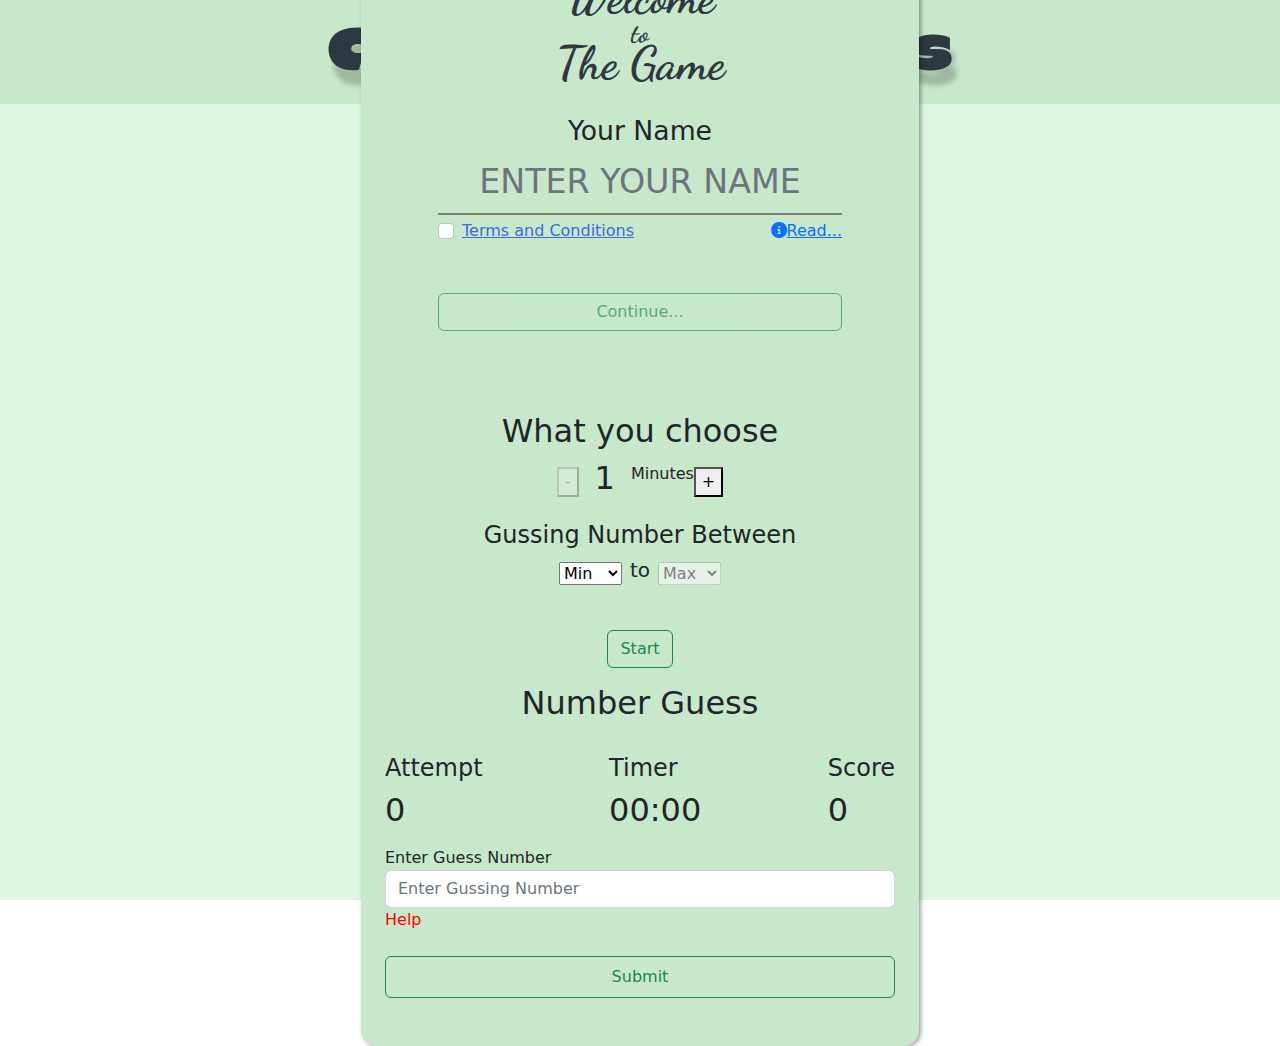
==== index.html @ 215f52d1 "Add files via upload" ====
<!DOCTYPE html>
<html lang="en">
<head>
    <meta charset="UTF-8">
    <meta http-equiv="X-UA-Compatible" content="IE=edge">
    <meta name="viewport" content="width=device-width, initial-scale=1.0">
    <title>Guessing Game</title>
    <link href="https://fonts.googleapis.com/css2?family=Climate+Crisis&family=Dancing+Script&display=swap" rel="stylesheet">
    <link rel="stylesheet" href="css/all.css">
    <link rel="stylesheet" href="css/bootstrap.css">
    <link rel="stylesheet" href="css/style.css">
    <style>
        
    </style>
</head>
<body>
    <header>
        <div class="container">
            <div class="row">
                <div class="col-md-12 text-center">
                    <h1 class="py-3">Guessing Games</h1>
                </div>
            </div>
        </div>
    </header>
    <section>
        <div class="container">
            <div class="row">
                <div class="col-md-12 d-flex align-items-center justify-content-center" id="sect">
                    <div id="content-box" class="">
                        <div class="container">
                            <div class="row">
                                <!-- Welcome Page -->
                                <div class="welcome-page">
                                    <div class="col-lg-12 text-center pt-4">
                                        <h2>Welcome <br><span>to</span><br> The Game</h2>
                                    </div>
                                    <div class="col-lg-12 mt-2" id="section2">
                                        <form action="#">
                                            <div class="user-input">
                                                <label for="user_name">Your Name</label>
                                                <input type="text" class="form-control" placeholder="" id="user-name-inp" required>
                                            </div>
    
                                            <div class="mt-1 form-check">
                                                <input type="checkbox" id="term_cond_chk" class="form-check-input">
                                                <label for="term_cond_chk">Terms and Conditions</label>
                                                <a href="#" class="float-end" id="read"><i class="fa-solid fa-circle-info"></i>Read...</a>
                                            </div>
                                            <p id="erro"></p>
                                            <div class="d-grid gap-2">
                                                <button class="btn btn-outline-success" id="conti-btn" disabled>Continue...</button>
                                            </div>
                                        </form>
                                    </div>
                                </div>

                                <!-- Terms and Conditions -->
                                <div class="terms-condi">
                                    <div class="container">
                                        <div class="row">
                                            <button class="term-btn"><i class="fa-solid fa-arrow-left"></i></button>
                                            <div class="col-lg-12 text-center pt-4">
                                                <h2>Terms and Conditions</h2>
                                            </div>
                                            <div class="col-lg-12">
                                                <h4>Condition 1</h4>
                                                <ul>
                                                    <li>Lorem ipsum dolor sit amet consectetur adipisicing elit. Facere, inventore.</li>
                                                    <li>Lorem ipsum dolor sit amet consectetur adipisicing elit. Facere, inventore.</li>
                                                    <li>Lorem ipsum dolor sit amet consectetur adipisicing elit. Facere, inventore.</li>
                                                </ul>

                                                <h4>Condition 1</h4>
                                                <ul>
                                                    <li>Lorem ipsum dolor sit amet consectetur adipisicing elit. Facere, inventore.</li>
                                                    <li>Lorem ipsum dolor sit amet consectetur adipisicing elit. Facere, inventore.</li>
                                                    <li>Lorem ipsum dolor sit amet consectetur adipisicing elit. Facere, inventore.</li>
                                                </ul>
                                            </div>
                                        </div>
                                    </div>
                                </div>

                                <!-- Option Container -->
                                <div class="opt-cont">
                                    <div class="container">
                                        <div class="row">
                                            <div class="col-md-12 text-center mt-3">
                                                <h2 id="all-name-dis">Hello <span id="name-dis"></span></h2>
                                                <h2>What you Choose</h2>
                                            </div>
                                            <div class="col-md-12" >
                                                <div class="card d-flex flex-row justify-content-center align-items-center">
                                                    <button id="number">Number</button>
                                                    <button id="word">Word</button>
                                                </div>
                                            </div>
                                        </div>
                                    </div>
                                </div>

                                <!-- Counting Container -->
                                <div class="count-cont">
                                    <div class="container">
                                        <div class="row">
                                            <div class="col-md-12 d-flex align-items-center justify-content-center">
                                                <h1 id="count"></h1>
                                            </div>
                                        </div>
                                    </div>
                                </div>

                                <!-- Starting Container -->
                                <div class="div-start-cont">
                                    <div class="container">
                                        <div class="row">
                                            <div class="col">
                                                <header>
                                                    <h2 class="text-center pt-sm-5 pt-3">What you choose</h2>
                                                </header>
                                                <div class="incdec d-flex align-items-center justify-content-center">
                                                    <button id="dec" disabled>-</button>
                                                    <h2 id="root" class="px-3">1</h2>
                                                    <p>Minutes</p>
                                                    <button id="inc">+</button>
                                                </div>
                                                <div class="gnb-cont text-center py-3 ">
                                                    <h4>Gussing Number Between</h4>
                                                    <div class="box1 d-flex align-items-center justify-content-center">
                                                        <!-- <input type="number" placeholder="Min" id="min"> -->
                                                        <select name="minimum" id="min">
                                                            <option value="">Min</option>
                                                            <option value="1">1</option>
                                                            <option value="10">10</option>
                                                            <option value="100">100</option>
                                                            <option value="1000">1000</option>
                                                        </select>
                                                        <h5 class="mx-2">to</h5>
                                                        <select name="Maximum" id="max" title="Please Select Minumum Value." disabled>
                                                            <option value="">Max</option>
                                                            <option value="10">10</option>
                                                            <option value="50">50</option>
                                                            <option value="500">100</option>
                                                            <option value="500">500</option>
                                                            <option value="1000">1000</option>
                                                            <option value="5000">5000</option>
                                                        </select>
                                                        <!-- <input type="number" placeholder="Max" id="max"> -->
                                                    </div>
                                                    <p class="m-0" id="gnb-error"><!--This Combination is not Valid. --></p>
                                                </div>
                                                <div class="start-cont-btn d-flex justify-content-center mt-5 mt-sm-4">
                                                    <button class="btn btn-outline-success" id="start-btn">Start</button>
                                                </div>
                                                
                                            </div>
                                        </div>
                                    </div>
                                </div>

                                <!-- Number Container -->
                                <div class="num-cont">
                                    <div class="container">
                                        <div class="row">
                                            <div class="col-md-12 text-center py-3">
                                                <header>
                                                    <h2>Number Guess</h2>
                                                </header>
                                            </div>
                                            <div class="col-md-12 d-flex justify-content-between my-2">
                                                <div class="attempt">
                                                    <h4>Attempt</h4>
                                                    <h2>0</h2>
                                                </div>
                                                <div class="timer">
                                                    <h4>Timer</h4>
                                                    <h2>00:00</h2>
                                                </div>
                                                <div class="score">
                                                    <h4>Score</h4>
                                                    <h2>0</h2>
                                                </div>
                                            </div>
                                            <div class="col-md-12">
                                                <form action="#">
                                                    <div class="ent-gus-num">
                                                        <label for="num-inp">Enter Guess Number</label>
                                                        <input type="number" class="form-control" placeholder="Enter Gussing Number" id="num-inp">
                                                    </div>
            
                                                    <p id="num-err">Help</p>
                                                    <div class="d-grid gap-2 py-5">
                                                        <button class="btn btn-outline-success py-2" id="num-sub">Submit</button>
                                                    </div>
                                                </form>
                                            </div>
                                        </div>
                                    </div>
                                </div>
                            </div>
                        </div>
                        
                        
                    </div>
                </div>
            </div>
        </div>
    </section>

    <script src="js_file/script.js"></script>
</body>
</html>
---- css/style.css ----
header{
    background-color:#C7E8CA;
}
header h1{
    color: #2E3840;
    text-shadow: 5px 15px 5px rgba(0, 0, 0, 20%);
    font-family: 'Climate Crisis', cursive;
    font-size: 40pt;
}

section{
    background-color: #DDF7E3;
}
section #sect{
    height: calc(100vh - 104px);
}
#content-box{
    width: 50%;
    /* height: 450px; */
    min-height: 450px;
    background-color: #C7E8CA;
    border-radius: 15px;
    box-shadow: 2px 1px 5px -1px rgba(0, 0, 0, 50%);
    position: relative;
    overflow-x: hidden;

}
#content-box::-webkit-scrollbar{
    display: none;
}
.welcome-page{
    transition: all 0.3s ease-in;
}
.welcome-page h2{
    color: #2E3840;
    font-weight: bold;
    font-size: 35pt;
    line-height: 30px;
    font-family: 'Dancing Script', cursive;
}
.welcome-page h2 span{
    font-size: 20pt;
}
.welcome-page.active{
    transform: translateX(-100%);
    transition: all 0.3s ease-in;
}
form .user-input{
    text-align: center;
}
form .user-input label{
    font-size: 20pt;
    font-weight: 300;
}
form p{
    color: red;
    position: absolute;
}
.welcome-page form input#user-name-inp{
    border: none;
    background: #C7E8CA;
    text-align: center;
    font-size: 25pt;
    border-bottom: 2px solid gray;
    text-transform: uppercase;
    font-weight: lighter;
    border-radius: 0;
}
.user-input .form-control:focus{
    box-shadow: none;
}
.user-input label{
    font-size: 13pt;
    cursor: pointer;
}
#section2{
    display: flex;
    flex-direction: column;
    padding: 25px 65px;
}
#section2 button{
    margin-top: 3rem;
}
#section2 button:hover{
    letter-spacing: 5px;
    font-weight: 500;
    transition: all 0.3s;
}
.form-check label{
    color: royalblue;
    text-decoration: underline;
}
.form-check label:hover{
    color: royalblue;
    cursor: pointer;
}

.terms-condi{
    position: absolute;
    left: 100%;
    transition: all 0.3s ease-in;
}
.terms-condi button:not(:disabled){
    position: absolute;
    top: 10px;
    left: 5px;
    width: 40px;
    border: none;
    border-radius: 10px;
    background-color: #C7E8CA;
    font-size: 15pt;
}
.terms-condi.active{
    left: 0;
    transition: all 0.3s ease-in;
}
.terms-condi h2{
    font-family: 'Dancing Script', cursive;
    color: #2E3840;
}

.opt-cont{
    transform: scale(0);
    transition: all 0.4s ease-in;
    position: absolute;
}
.opt-cont.active{
    transform: scale(1);
    transition: all 0.4s ease-in;
}

.opt-cont #name-dis{
    color: #609966;
}
#all-name-dis{
    font-size: 20pt;
    margin: 0;
}
.opt-cont h2{
    font-size: 30pt;
    text-transform: capitalize;
    margin-bottom: 1rem;
    color: #2E3840;
}
.card{
    height: 320px; 
    background-color: transparent; 
    border: none;
}
.card button{
    width: 200px;
    height: 200px;
    border: 0.5px hidden black;
    border-radius: 15px 50px;
    font-size: 30pt;
    font-weight: bolder;
    background-color: #609966;
    color: white;
    box-shadow: 3px 3px 3px 0 rgba(0, 0, 0, 0.6);
    text-shadow: 3px 2px 5px rgba(0, 0, 0, 0.8);
    transition: all 0.3s ease-in;
}
.card button:hover{
    background-color: #9DC08B;
    transform: scale(1.1) !important;
    transition: transform 0.3s ease-in;
}
.card button:active{
    background-color: #9DC08B;
    transform: scale(0.8) !important;
    transition: transform 0.3s ease-in;
}
.card #number{
    margin-right: 3rem;
}
.card #word{
    border-radius: 50px 15px;
}




/* media quires */

@media screen and (max-width:992px){
    section #content-box{
        width: 80%;
    }
    #section2{
        padding: 25px 50px;
    }
}
@media screen and (max-width:768px){
    header h1{
        font-size: 35pt;
    }
    section #sect{
        height: calc(100vh - 168px);
    }
    .welcome-page form input#user-name-inp{
        font-size: 23pt;
    }
    .card{
        flex-direction: column !important;
        
    }
    .card button{
        width: 175px;
        height: 175px;
        font-size: 25pt;
    }
    .card #number{
        margin-right: 0;
        margin-bottom: 1.5rem;
    }

}
@media screen and (max-width:660px){
    #section2{
        padding: 25px 25px;
    }
    
}
@media screen and (max-width:576px){
    header h1{
        font-size: 30pt;
    }
    section #content-box{
        width: 100%;
    }
    section #sect{
        height: calc(100vh - 96px);
    }
    #section2{
        padding: 25px 25px;
    }
    .welcome-page form input#user-name-inp{
        font-size: 20pt;
    }
    
}

@media screen and (max-width:340px){
    #section2 {
        padding: 25px 0px;
    }
    .welcome-page form input#user-name-inp{
        font-size: 18pt;
    }
}
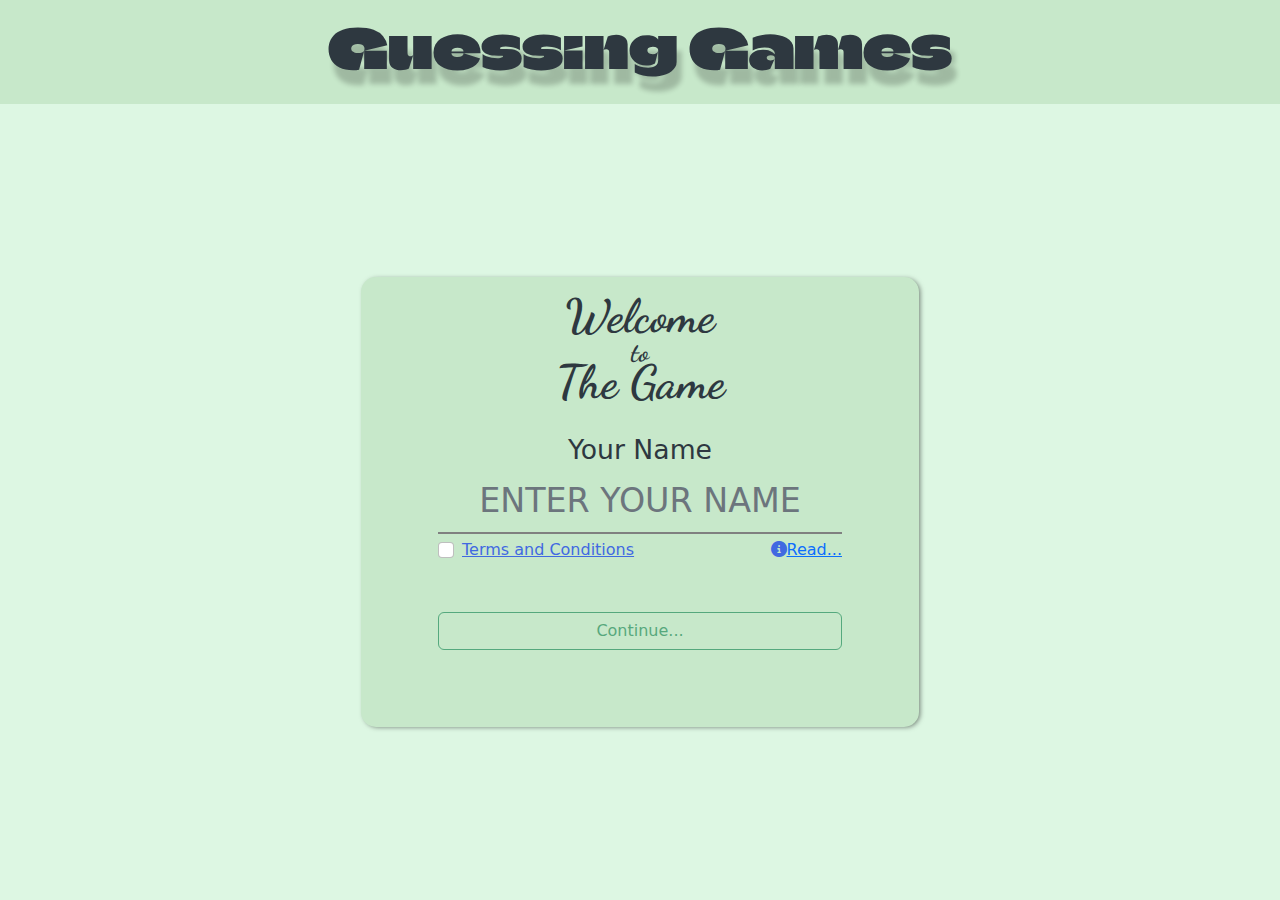
==== commit f51cb438: "Add files via upload" ====
--- a/index.html
+++ b/index.html
@@ -141,7 +141,7 @@
                                                             <option value="">Max</option>
                                                             <option value="10">10</option>
                                                             <option value="50">50</option>
-                                                            <option value="500">100</option>
+                                                            <option value="100">100</option>
                                                             <option value="500">500</option>
                                                             <option value="1000">1000</option>
                                                             <option value="5000">5000</option>
@@ -168,14 +168,14 @@
                                                     <h2>Number Guess</h2>
                                                 </header>
                                             </div>
-                                            <div class="col-md-12 d-flex justify-content-between my-2">
+                                            <div class="col-md-12 d-flex justify-content-between my-2 px-0 px-md-2">
                                                 <div class="attempt">
                                                     <h4>Attempt</h4>
                                                     <h2>0</h2>
                                                 </div>
                                                 <div class="timer">
                                                     <h4>Timer</h4>
-                                                    <h2>00:00</h2>
+                                                    <h2><span id="min">00</span>:<span id="sec">00</span></h2>
                                                 </div>
                                                 <div class="score">
                                                     <h4>Score</h4>
@@ -189,7 +189,7 @@
                                                         <input type="number" class="form-control" placeholder="Enter Gussing Number" id="num-inp">
                                                     </div>
             
-                                                    <p id="num-err">Help</p>
+                                                    <p id="num-err" class="d-flex align-items-center">Help</p>
                                                     <div class="d-grid gap-2 py-5">
                                                         <button class="btn btn-outline-success py-2" id="num-sub">Submit</button>
                                                     </div>
--- a/css/style.css
+++ b/css/style.css
@@ -1,16 +1,26 @@
-
+:root{
+    --main-color: #C7E8CA;
+    --secondary-color: #DDF7E3;
+    --font-color: #2E3840;
+    --dark-green: #609966;
+    --warning: #ff0000;
+    --success: #008000;
+}
+*{
+    color: var(--font-color);
+}
 header{
-    background-color:#C7E8CA;
+    background-color: var(--main-color);
 }
 header h1{
-    color: #2E3840;
+    color: var(--font-color);
     text-shadow: 5px 15px 5px rgba(0, 0, 0, 20%);
     font-family: 'Climate Crisis', cursive;
     font-size: 40pt;
 }
 
 section{
-    background-color: #DDF7E3;
+    background-color: var(--secondary-color);
 }
 section #sect{
     height: calc(100vh - 104px);
@@ -19,11 +29,11 @@
     width: 50%;
     /* height: 450px; */
     min-height: 450px;
-    background-color: #C7E8CA;
+    background-color: var(--main-color);
     border-radius: 15px;
     box-shadow: 2px 1px 5px -1px rgba(0, 0, 0, 50%);
     position: relative;
-    overflow-x: hidden;
+    overflow: hidden;
 
 }
 #content-box::-webkit-scrollbar{
@@ -31,9 +41,10 @@
 }
 .welcome-page{
     transition: all 0.3s ease-in;
+    /* position: absolute; */
 }
 .welcome-page h2{
-    color: #2E3840;
+    color: var(--font-color);
     font-weight: bold;
     font-size: 35pt;
     line-height: 30px;
@@ -54,12 +65,17 @@
     font-weight: 300;
 }
 form p{
-    color: red;
-    position: absolute;
+    color: var(--warning);
+    position: absolute;
+    inset: auto 48%;
+    margin-top: 5px;
+}
+form #read i{
+    color: royalblue;
 }
 .welcome-page form input#user-name-inp{
     border: none;
-    background: #C7E8CA;
+    background: var(--main-color);
     text-align: center;
     font-size: 25pt;
     border-bottom: 2px solid gray;
@@ -108,7 +124,7 @@
     width: 40px;
     border: none;
     border-radius: 10px;
-    background-color: #C7E8CA;
+    background-color: var(--main-color);
     font-size: 15pt;
 }
 .terms-condi.active{
@@ -117,7 +133,7 @@
 }
 .terms-condi h2{
     font-family: 'Dancing Script', cursive;
-    color: #2E3840;
+    color: var(--font-color);
 }
 
 .opt-cont{
@@ -131,7 +147,7 @@
 }
 
 .opt-cont #name-dis{
-    color: #609966;
+    color: var(--dark-green);
 }
 #all-name-dis{
     font-size: 20pt;
@@ -155,14 +171,14 @@
     border-radius: 15px 50px;
     font-size: 30pt;
     font-weight: bolder;
-    background-color: #609966;
+    background-color: var(--dark-green);
     color: white;
     box-shadow: 3px 3px 3px 0 rgba(0, 0, 0, 0.6);
     text-shadow: 3px 2px 5px rgba(0, 0, 0, 0.8);
     transition: all 0.3s ease-in;
 }
 .card button:hover{
-    background-color: #9DC08B;
+    background-color: var(--secondary-color);
     transform: scale(1.1) !important;
     transition: transform 0.3s ease-in;
 }
@@ -178,10 +194,188 @@
     border-radius: 50px 15px;
 }
 
+/* Counting Containe */
+.count-cont{
+    position: absolute;
+    transform: scale(0);
+    transition: all 0.3s ease-in;
+}
+.count-cont .col-md-12{
+    height: 450px;
+}
+.count-cont .col-md-12 h1{
+    font-size: 50pt;
+}
+.count-cont.active{
+    transform: scale(1);
+    transition: all 0.3s ease-in;
+}
+
+/* Starting Container */
+.incdec{
+    height: 100px;
+    font-size: 18pt;
+    position: relative;
+}
+.incdec h2{
+    font-size: 25pt;
+}
+.incdec p{
+    position: absolute;
+    top: 70px;
+    font-size: 15pt;
+}
+.incdec button{
+    width: 35px;
+    height: 30px;
+    border: none;
+    display: flex;
+    align-items: center;
+    justify-content: center;
+    font-weight: bold;
+    border-radius: 5px;
+    background-color: var(--secondary-color);
+}
+.incdec button:hover{
+    background-color: var(--dark-green);
+    color: white;
+}
+.incdec button:active{
+    background-color: var(--secondary-color);
+    color: var(--font-color);
+}
+
+/*  */
+.div-start-cont{
+    position: absolute;
+    /* transform: translateY(-100%); */
+    transform: scale(0);
+    transition: all 0.3s ease-in;
+}
+.div-start-cont.active{
+    /* transform: translateY(0); */
+    transform: scale(1);
+    transition: all 0.3s ease-in;
+}
+.gnb-cont{
+    position: relative;
+}
+.gnb-cont .box1 input,select{
+    text-align: center;
+    width: 85px;
+    font-size: 15pt;
+    border: none;
+    box-shadow: 1px 1px 4px 0px black inset;
+    border-radius: 5px;
+    background-color: var(--main-color);
+}
+.gnb-cont .box1 select option{
+    text-align: left;
+}
+.gnb-cont .box1 input:focus{
+    border: none;
+    outline: none;
+}
+.gnb-cont p{
+    position: absolute;
+    inset: 86% 0;
+    color: red;
+    display: block;
+
+}
+.start-cont-btn button{
+    width: 100px;
+    height: 100px;
+    font-size: 25pt;
+    border-radius: 100px;
+    font-weight: 500;
+    transition: all 0.3s ease-in;
+}
+.start-cont-btn button:hover{
+    transform: scale(1.2);
+    transition: all 0.3s ease-in;
+}
+.start-cont-btn button:active{
+    transform: scale(0.8);
+    transition: all 0.3s ease-in;
+}
+
+/* Num-container */
+.num-cont{
+    position: absolute;
+    transform: scale(0);
+    transition: all 0.3s ease-in;
+}
+.num-cont.active{
+    transform: scale(1);
+    transition: all 0.3s ease-in;
+}
+.num-cont .attempt,.timer,.score{
+    width: 125px;
+    background-color: var(--dark-green);
+    text-align: center;
+    border-radius: 5px;
+    box-shadow: 3px 3px 5px 0px rgba(0, 0, 0, 0.6);
+}
+.num-cont form{
+    margin-top: 25px;
+}
+.num-cont form .ent-gus-num{
+    text-align: center;
+}
+.ent-gus-num{
+    margin: 0 50px;
+}
+.ent-gus-num label{
+    font-size: 18pt;
+    font-weight: 300;
+}
+.ent-gus-num input{
+    font-size: 25pt;
+    text-align: center;
+    border: none;
+}
+.ent-gus-num input:focus{
+    box-shadow: none;
+    /* border: 0.1px solid rgba(0, 0, 0, 0.3); */
+    outline: none;
+}
+
+form #num-sub{
+    margin: 0 50px;
+    font-size: 15pt;
+    font-weight: 500;
+    transition: all 0.3s ease-in;
+}
+form #num-sub:hover{
+    letter-spacing: 5px;
+    font-weight: 500;
+    transform: scale(1.1);
+    transition: all 0.3s ease-in;
+}
+form #num-sub:active{
+    transform: scale(0.9);
+    transition: all 0.3s ease-in;
+}
+/* #num-sub:focus-visible{
+    outline: none !important;
+    border: none;
+} */
+.num-cont form input[type=number]::-webkit-inner-spin-button,
+input[type=number]::-webkit-outer-spin-button{
+    -webkit-appearance: none;
+    margin: 0;
+}
+
 
 
 
 /* media quires */
+@media screen and (max-width:1200px){
+    section #content-box{
+        width: 60%;
+    }
+}
 
 @media screen and (max-width:992px){
     section #content-box{
@@ -214,6 +408,12 @@
         margin-right: 0;
         margin-bottom: 1.5rem;
     }
+    .ent-gus-num{
+        margin: 0;
+    }
+    form #num-sub{
+        margin: 0;
+    }
 
 }
 @media screen and (max-width:660px){
@@ -238,6 +438,16 @@
     .welcome-page form input#user-name-inp{
         font-size: 20pt;
     }
+    .ent-gus-num input{
+        font-size: 20pt;
+    }
+    .ent-gus-num label{
+        font-size: 16pt;
+    }
+
+    .count-cont .col-md-12 h1{
+        font-size: 35pt;
+    }
     
 }
 
@@ -248,4 +458,10 @@
     .welcome-page form input#user-name-inp{
         font-size: 18pt;
     }
+    .ent-gus-num input{
+        font-size: 15pt;
+    }
+    .ent-gus-num label{
+        font-size: 13pt;
+    }
 }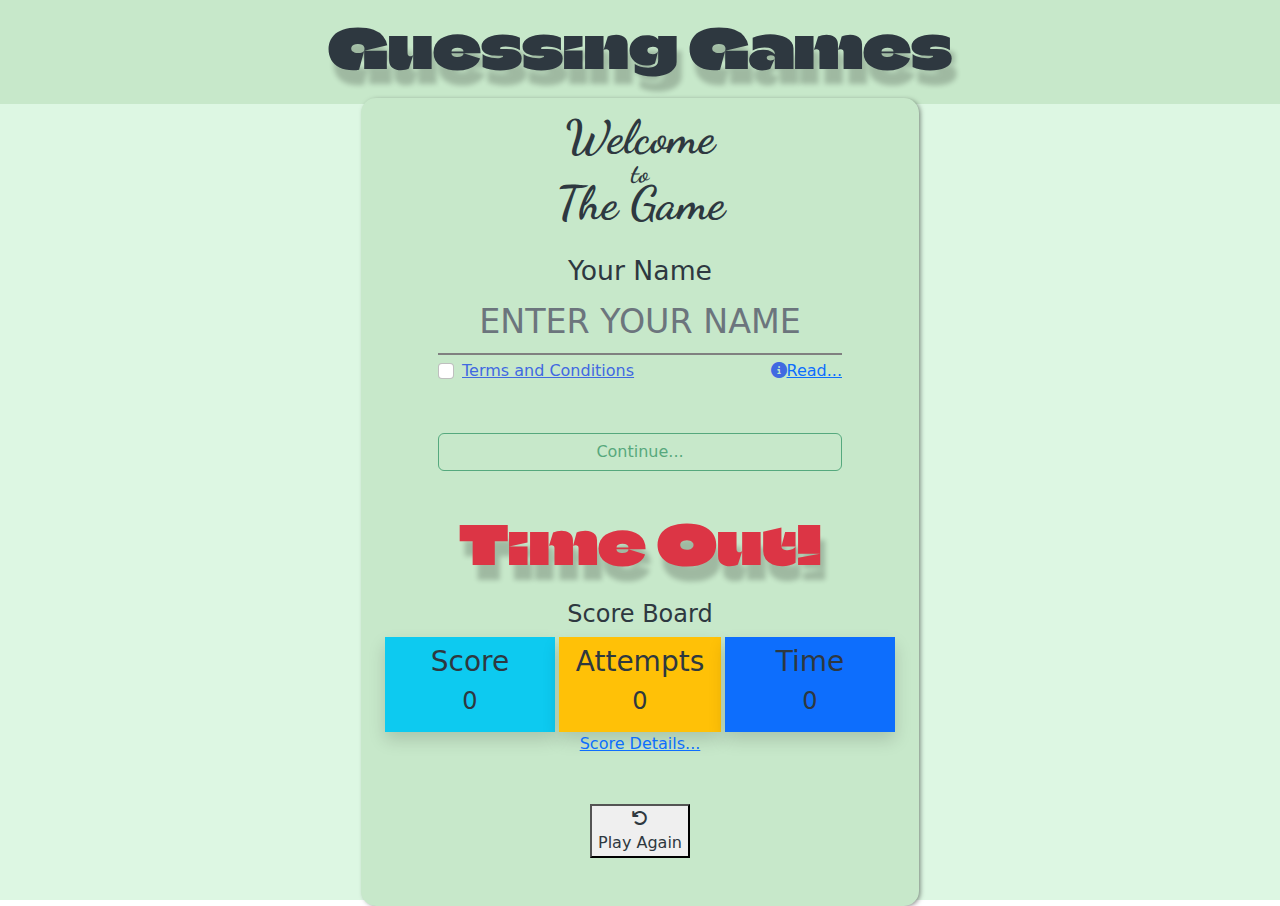
==== commit 085edc7b: "Add files via upload" ====
--- a/index.html
+++ b/index.html
@@ -14,7 +14,7 @@
     </style>
 </head>
 <body>
-    <header>
+    <header id="main-header">
         <div class="container">
             <div class="row">
                 <div class="col-md-12 text-center">
@@ -31,15 +31,15 @@
                         <div class="container">
                             <div class="row">
                                 <!-- Welcome Page -->
-                                <div class="welcome-page">
+                                <div class="welcome-page" style="display: ;">
                                     <div class="col-lg-12 text-center pt-4">
                                         <h2>Welcome <br><span>to</span><br> The Game</h2>
                                     </div>
                                     <div class="col-lg-12 mt-2" id="section2">
-                                        <form action="#">
+                                        <form action="#" autocomplete="off">
                                             <div class="user-input">
                                                 <label for="user_name">Your Name</label>
-                                                <input type="text" class="form-control" placeholder="" id="user-name-inp" required>
+                                                <input type="text" class="form-control" placeholder="" id="user-name-inp" autocomplete="off" autofocus required>
                                             </div>
     
                                             <div class="mt-1 form-check">
@@ -171,7 +171,7 @@
                                             <div class="col-md-12 d-flex justify-content-between my-2 px-0 px-md-2">
                                                 <div class="attempt">
                                                     <h4>Attempt</h4>
-                                                    <h2>0</h2>
+                                                    <h2 id="attempt-num">0</h2>
                                                 </div>
                                                 <div class="timer">
                                                     <h4>Timer</h4>
@@ -179,21 +179,68 @@
                                                 </div>
                                                 <div class="score">
                                                     <h4>Score</h4>
-                                                    <h2>0</h2>
+                                                    <h2 id="score-num">0</h2>
                                                 </div>
                                             </div>
                                             <div class="col-md-12">
-                                                <form action="#">
+                                                <form action="#" autocomplete="off">
                                                     <div class="ent-gus-num">
                                                         <label for="num-inp">Enter Guess Number</label>
-                                                        <input type="number" class="form-control" placeholder="Enter Gussing Number" id="num-inp">
+                                                        <input type="number" class="form-control" placeholder="Enter Gussing Number" id="num-inp" autocomplete="off" autofocus>
                                                     </div>
             
-                                                    <p id="num-err" class="d-flex align-items-center">Help</p>
+                                                    <p id="num-err"></p>
                                                     <div class="d-grid gap-2 py-5">
                                                         <button class="btn btn-outline-success py-2" id="num-sub">Submit</button>
                                                     </div>
                                                 </form>
+                                            </div>
+                                        </div>
+                                    </div>
+                                </div>
+
+                                <!-- Number Score Board -->
+                                <div class="num-scr-brd">
+                                    <div class="container">
+                                        <div class="row">
+                                            <div class="col-md-12 mt-3 mb-md-3">
+                                                <header>
+                                                    <h1 class="text-center text-danger">Time Out!</h1>
+                                                </header>
+                                            </div>
+                                            <div class="col-md-12">
+                                                <div class="content-box text-center">
+                                                    <div class="container">
+                                                        <div class="row">
+                                                            <h4>Score Board</h4>
+                                                            <div class="col-md-4 gx-0 gy-0">
+                                                                <div class="sco-brd bg-info py-md-2 py-1 shadow">
+                                                                    <h3>Score</h3>
+                                                                    <h4>0</h4>
+                                                                </div>
+                                                            </div>
+                                                            <div class="col-md-4 gx-md-2 gx-0 gy-0">
+                                                                <div class="sco-brd bg-warning py-md-2 py-1 shadow">
+                                                                    <h3>Attempts</h3>
+                                                                    <h4>0</h4>
+                                                                </div>
+                                                            </div>
+                                                            <div class="col-md-4 gx-0 gy-0">
+                                                                <div class="sco-brd bg-primary py-md-2 py-1 shadow">
+                                                                    <h3>Time</h3>
+                                                                    <h4>0</h4>
+                                                                </div>
+                                                            </div>
+                                                            <a href="#">Score Details...</a>
+                                                        </div>
+                                                    </div>
+                                                </div>
+                                            </div>
+
+                                            <div class="col-md-12">
+                                                <div class="plyagn_cont text-center my-5">
+                                                    <button id="ply-agn-btn"><i class="fa-solid fa-arrow-rotate-left fa-spin fa-spin-reverse"></i><br>Play Again</button>
+                                                </div>
                                             </div>
                                         </div>
                                     </div>
--- a/css/style.css
+++ b/css/style.css
@@ -64,10 +64,9 @@
     font-size: 20pt;
     font-weight: 300;
 }
-form p{
+.welcome-page p{
     color: var(--warning);
     position: absolute;
-    inset: auto 48%;
     margin-top: 5px;
 }
 form #read i{
@@ -300,7 +299,7 @@
     transition: all 0.3s ease-in;
 }
 
-/* Num-container */
+/* Nummer-container */
 .num-cont{
     position: absolute;
     transform: scale(0);
@@ -340,20 +339,26 @@
     /* border: 0.1px solid rgba(0, 0, 0, 0.3); */
     outline: none;
 }
-
-form #num-sub{
+.num-cont form p{
+    position: absolute;
+    left: 50%;
+    transform: translate(-50%);
+    font-weight: bold;
+    margin-top: 5px;
+}
+.num-cont #num-sub{
     margin: 0 50px;
     font-size: 15pt;
     font-weight: 500;
     transition: all 0.3s ease-in;
 }
-form #num-sub:hover{
+.num-cont #num-sub:hover{
     letter-spacing: 5px;
     font-weight: 500;
     transform: scale(1.1);
     transition: all 0.3s ease-in;
 }
-form #num-sub:active{
+.num-cont #num-sub:active{
     transform: scale(0.9);
     transition: all 0.3s ease-in;
 }
@@ -444,7 +449,20 @@
     .ent-gus-num label{
         font-size: 16pt;
     }
-
+    #all-name-dis{
+        font-size: 22pt;
+    }
+    .card button{
+        width: 155px;
+        height: 155px;
+        font-size: 25pt;
+    }
+    .opt-cont h2{
+        font-size: 20pt;
+    }
+    .num-cont .attempt,.timer,.score{
+        width: 95px;
+    }
     .count-cont .col-md-12 h1{
         font-size: 35pt;
     }
@@ -464,4 +482,25 @@
     .ent-gus-num label{
         font-size: 13pt;
     }
+    #all-name-dis{
+        font-size: 20pt;
+    }
+    .card button{
+        width: 145px;
+        height: 145px;
+        font-size: 22pt;
+    }
+    .opt-cont h2{
+        font-size: 20pt;
+    }
+    .num-cont .attempt,.timer,.score{
+        width: 75px;
+    }
+    .num-cont h4{
+        font-size: 12pt;
+        padding-top: 5px;
+    }
+    .num-cont h2{
+        font-size: 20pt;
+    }
 }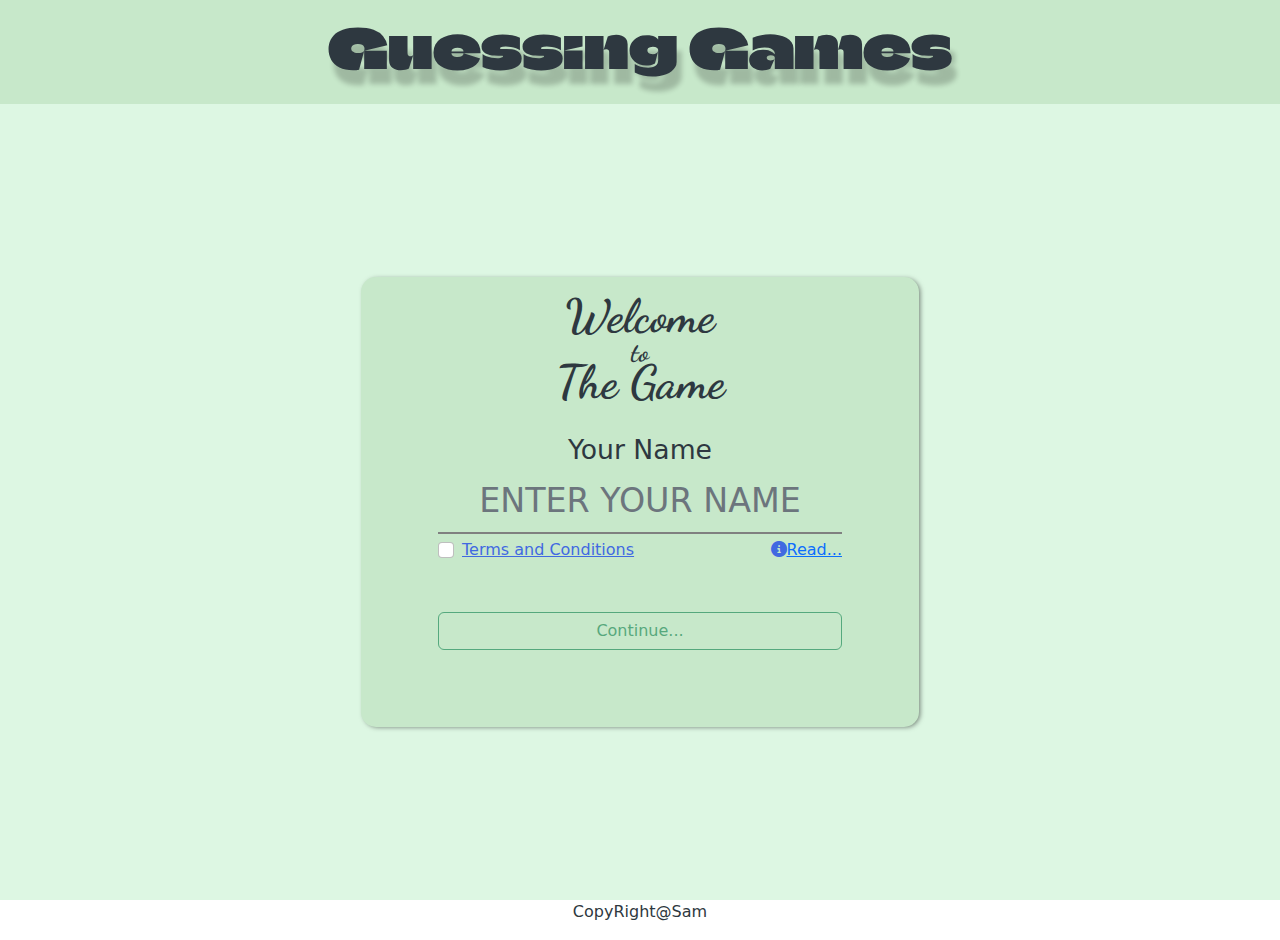
==== commit cb3f071e: "Add files via upload" ====
--- a/index.html
+++ b/index.html
@@ -31,7 +31,7 @@
                         <div class="container">
                             <div class="row">
                                 <!-- Welcome Page -->
-                                <div class="welcome-page" style="display: ;">
+                                <div class="welcome-page">
                                     <div class="col-lg-12 text-center pt-4">
                                         <h2>Welcome <br><span>to</span><br> The Game</h2>
                                     </div>
@@ -203,7 +203,7 @@
                                 <div class="num-scr-brd">
                                     <div class="container">
                                         <div class="row">
-                                            <div class="col-md-12 mt-3 mb-md-3">
+                                            <div class="col-md-12 mt-md-3 mt-1 mb-md-3">
                                                 <header>
                                                     <h1 class="text-center text-danger">Time Out!</h1>
                                                 </header>
@@ -238,7 +238,7 @@
                                             </div>
 
                                             <div class="col-md-12">
-                                                <div class="plyagn_cont text-center my-5">
+                                                <div class="plyagn_cont text-center my-md-5 my-2">
                                                     <button id="ply-agn-btn"><i class="fa-solid fa-arrow-rotate-left fa-spin fa-spin-reverse"></i><br>Play Again</button>
                                                 </div>
                                             </div>
@@ -255,6 +255,16 @@
         </div>
     </section>
 
+    <footer>
+        <div class="container">
+            <div class="row">
+                <div class="col-md-12 text-center">
+                    <p>CopyRight@<span>Sam</span></p>
+                </div>
+            </div>
+        </div>
+    </footer>
+
     <script src="js_file/script.js"></script>
 </body>
 </html>--- a/css/style.css
+++ b/css/style.css
@@ -9,10 +9,10 @@
 *{
     color: var(--font-color);
 }
-header{
+#main-header{
     background-color: var(--main-color);
 }
-header h1{
+#main-header h1{
     color: var(--font-color);
     text-shadow: 5px 15px 5px rgba(0, 0, 0, 20%);
     font-family: 'Climate Crisis', cursive;
@@ -391,7 +391,7 @@
     }
 }
 @media screen and (max-width:768px){
-    header h1{
+    #main-header h1{
         font-size: 35pt;
     }
     section #sect{
@@ -428,7 +428,7 @@
     
 }
 @media screen and (max-width:576px){
-    header h1{
+    #main-header h1{
         font-size: 30pt;
     }
     section #content-box{
@@ -470,6 +470,9 @@
 }
 
 @media screen and (max-width:340px){
+    #main-header h1{
+        font-size: 25pt;
+    }
     #section2 {
         padding: 25px 0px;
     }
@@ -503,4 +506,45 @@
     .num-cont h2{
         font-size: 20pt;
     }
+}
+/* Number Score Board */
+.num-scr-brd{
+    position: absolute;
+    transform: translateY(-100%);
+    transition: all 0.3s ease-in;
+}
+.num-scr-brd.active{
+    transform: translateY(-0);
+    transition: all 0.3s ease-in;
+}
+.num-scr-brd .content-box .sco-brd{
+    border-radius: 5px;
+}
+.num-scr-brd .plyagn_cont button{
+    border: none;
+    border-radius: 15px;
+    padding: 10px;
+    font-weight: bold;
+    box-shadow: 2px 2px 5px 0 rgba(0, 0, 0, 0.3);
+    transition: all 0.3s ease-in;
+}
+.num-scr-brd .plyagn_cont button:hover{
+    background-color: var(--dark-green);
+    transform: scale(1.2);
+    transition: all 0.3s ease-in;
+}
+.num-scr-brd .plyagn_cont button:active{
+    background-color: var(--dark-green);
+    color: red;
+    transform: scale(0.5);
+    transition: all 0.3s ease-in;
+}
+.num-scr-brd .plyagn_cont button .fa-spin-reverse{
+    font-size: 25pt;
+}
+
+@media screen and (max-width:245px){
+    #main-header h1{
+        font-size: 20pt;
+    }
 }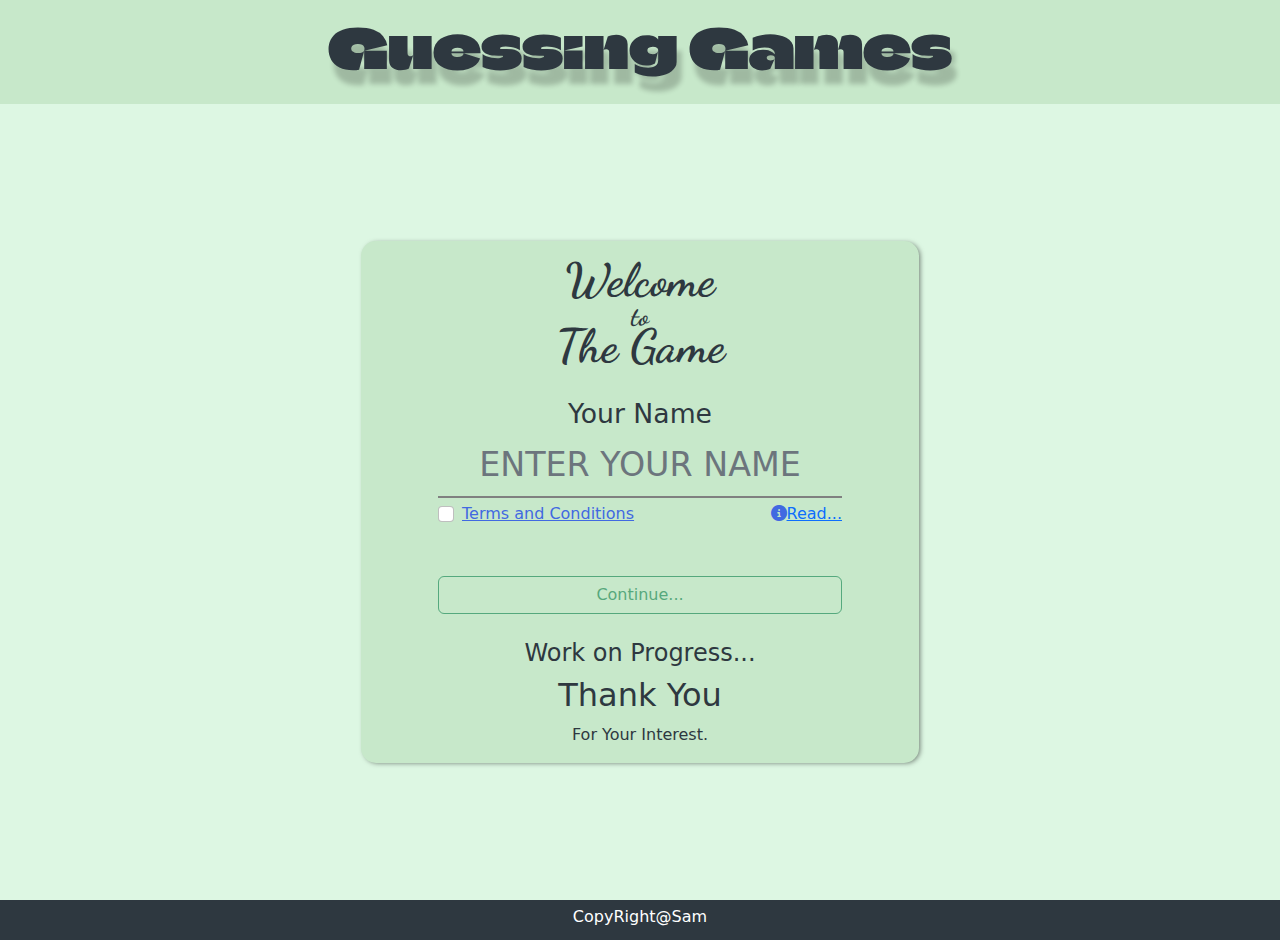
==== commit 6f614159: "Add files via upload" ====
--- a/index.html
+++ b/index.html
@@ -116,16 +116,18 @@
                                     <div class="container">
                                         <div class="row">
                                             <div class="col">
+                                                <button id="stcot-bck-btn" title="Back"><i class="fa-solid fa-arrow-left"></i></button>
                                                 <header>
-                                                    <h2 class="text-center pt-sm-5 pt-3">What you choose</h2>
+                                                    <h2 class="text-center pt-4">What you choose</h2>
                                                 </header>
-                                                <div class="incdec d-flex align-items-center justify-content-center">
+                                                <div class="incdec d-flex align-items-center justify-content-center mt-4">
+                                                    <h4 class="text-center mb-0">Time</h4>
                                                     <button id="dec" disabled>-</button>
                                                     <h2 id="root" class="px-3">1</h2>
                                                     <p>Minutes</p>
                                                     <button id="inc">+</button>
                                                 </div>
-                                                <div class="gnb-cont text-center py-3 ">
+                                                <div class="gnb-cont text-center my-3">
                                                     <h4>Gussing Number Between</h4>
                                                     <div class="box1 d-flex align-items-center justify-content-center">
                                                         <!-- <input type="number" placeholder="Min" id="min"> -->
@@ -150,7 +152,7 @@
                                                     </div>
                                                     <p class="m-0" id="gnb-error"><!--This Combination is not Valid. --></p>
                                                 </div>
-                                                <div class="start-cont-btn d-flex justify-content-center mt-5 mt-sm-4">
+                                                <div class="start-cont-btn d-flex justify-content-center mt-4">
                                                     <button class="btn btn-outline-success" id="start-btn">Start</button>
                                                 </div>
                                                 
@@ -216,19 +218,19 @@
                                                             <div class="col-md-4 gx-0 gy-0">
                                                                 <div class="sco-brd bg-info py-md-2 py-1 shadow">
                                                                     <h3>Score</h3>
-                                                                    <h4>0</h4>
+                                                                    <h4 id="sco-brd-val">0</h4>
                                                                 </div>
                                                             </div>
                                                             <div class="col-md-4 gx-md-2 gx-0 gy-0">
-                                                                <div class="sco-brd bg-warning py-md-2 py-1 shadow">
+                                                                <div class="att-brd bg-warning py-md-2 py-1 shadow">
                                                                     <h3>Attempts</h3>
-                                                                    <h4>0</h4>
+                                                                    <h4 id="att-brd-val">0</h4>
                                                                 </div>
                                                             </div>
                                                             <div class="col-md-4 gx-0 gy-0">
-                                                                <div class="sco-brd bg-primary py-md-2 py-1 shadow">
+                                                                <div class="tm-brd bg-primary py-md-2 py-1 shadow">
                                                                     <h3>Time</h3>
-                                                                    <h4>0</h4>
+                                                                    <h4 id="tm-brd-val">0</h4>
                                                                 </div>
                                                             </div>
                                                             <a href="#">Score Details...</a>
@@ -240,6 +242,21 @@
                                             <div class="col-md-12">
                                                 <div class="plyagn_cont text-center my-md-5 my-2">
                                                     <button id="ply-agn-btn"><i class="fa-solid fa-arrow-rotate-left fa-spin fa-spin-reverse"></i><br>Play Again</button>
+                                                </div>
+                                            </div>
+                                        </div>
+                                    </div>
+                                </div>
+
+                                <!-- Word Container -->
+                                <div class="wrd-cont text-center d-flex align-items-center justify-content-center">
+                                    <div class="container">
+                                        <div class="row">
+                                            <div class="col-md-12">
+                                                <div class="show">
+                                                    <h4>Work on Progress...</h4>
+                                                    <h2>Thank You</h2>
+                                                    <p>For Your Interest.</p>
                                                 </div>
                                             </div>
                                         </div>
--- a/css/style.css
+++ b/css/style.css
@@ -52,6 +52,7 @@
 }
 .welcome-page h2 span{
     font-size: 20pt;
+    color: var(--font-color);
 }
 .welcome-page.active{
     transform: translateX(-100%);
@@ -316,6 +317,9 @@
     border-radius: 5px;
     box-shadow: 3px 3px 5px 0px rgba(0, 0, 0, 0.6);
 }
+.num-cont .timer span{
+    color: var(--font-color);
+}
 .num-cont form{
     margin-top: 25px;
 }
@@ -371,7 +375,52 @@
     -webkit-appearance: none;
     margin: 0;
 }
-
+/* Number Score Board */
+.num-scr-brd{
+    position: absolute;
+    transform: translateY(-100%);
+    transition: all 0.3s ease-in;
+}
+.num-scr-brd.active{
+    transform: translateY(-0);
+    transition: all 0.3s ease-in;
+}
+.num-scr-brd .content-box .sco-brd{
+    border-radius: 5px;
+}
+.num-scr-brd .plyagn_cont button{
+    border: none;
+    border-radius: 15px;
+    padding: 10px;
+    font-weight: bold;
+    box-shadow: 2px 2px 5px 0 rgba(0, 0, 0, 0.3);
+    transition: all 0.3s ease-in;
+}
+.num-scr-brd .plyagn_cont button:hover{
+    background-color: var(--dark-green);
+    transform: scale(1.2);
+    transition: all 0.3s ease-in;
+}
+.num-scr-brd .plyagn_cont button:active{
+    background-color: var(--dark-green);
+    color: red;
+    transform: scale(0.5);
+    transition: all 0.3s ease-in;
+}
+.num-scr-brd .plyagn_cont button .fa-spin-reverse{
+    font-size: 25pt;
+}
+/* Footer */
+footer{
+    height: 40px;
+    background-color: var(--font-color);
+}
+footer p{
+    padding-top: 5px;
+}
+footer p,span{
+    color: white;
+}
 
 
 
@@ -390,6 +439,7 @@
         padding: 25px 50px;
     }
 }
+
 @media screen and (max-width:768px){
     #main-header h1{
         font-size: 35pt;
@@ -421,12 +471,14 @@
     }
 
 }
+
 @media screen and (max-width:660px){
     #section2{
         padding: 25px 25px;
     }
     
 }
+
 @media screen and (max-width:576px){
     #main-header h1{
         font-size: 30pt;
@@ -507,41 +559,6 @@
         font-size: 20pt;
     }
 }
-/* Number Score Board */
-.num-scr-brd{
-    position: absolute;
-    transform: translateY(-100%);
-    transition: all 0.3s ease-in;
-}
-.num-scr-brd.active{
-    transform: translateY(-0);
-    transition: all 0.3s ease-in;
-}
-.num-scr-brd .content-box .sco-brd{
-    border-radius: 5px;
-}
-.num-scr-brd .plyagn_cont button{
-    border: none;
-    border-radius: 15px;
-    padding: 10px;
-    font-weight: bold;
-    box-shadow: 2px 2px 5px 0 rgba(0, 0, 0, 0.3);
-    transition: all 0.3s ease-in;
-}
-.num-scr-brd .plyagn_cont button:hover{
-    background-color: var(--dark-green);
-    transform: scale(1.2);
-    transition: all 0.3s ease-in;
-}
-.num-scr-brd .plyagn_cont button:active{
-    background-color: var(--dark-green);
-    color: red;
-    transform: scale(0.5);
-    transition: all 0.3s ease-in;
-}
-.num-scr-brd .plyagn_cont button .fa-spin-reverse{
-    font-size: 25pt;
-}
 
 @media screen and (max-width:245px){
     #main-header h1{
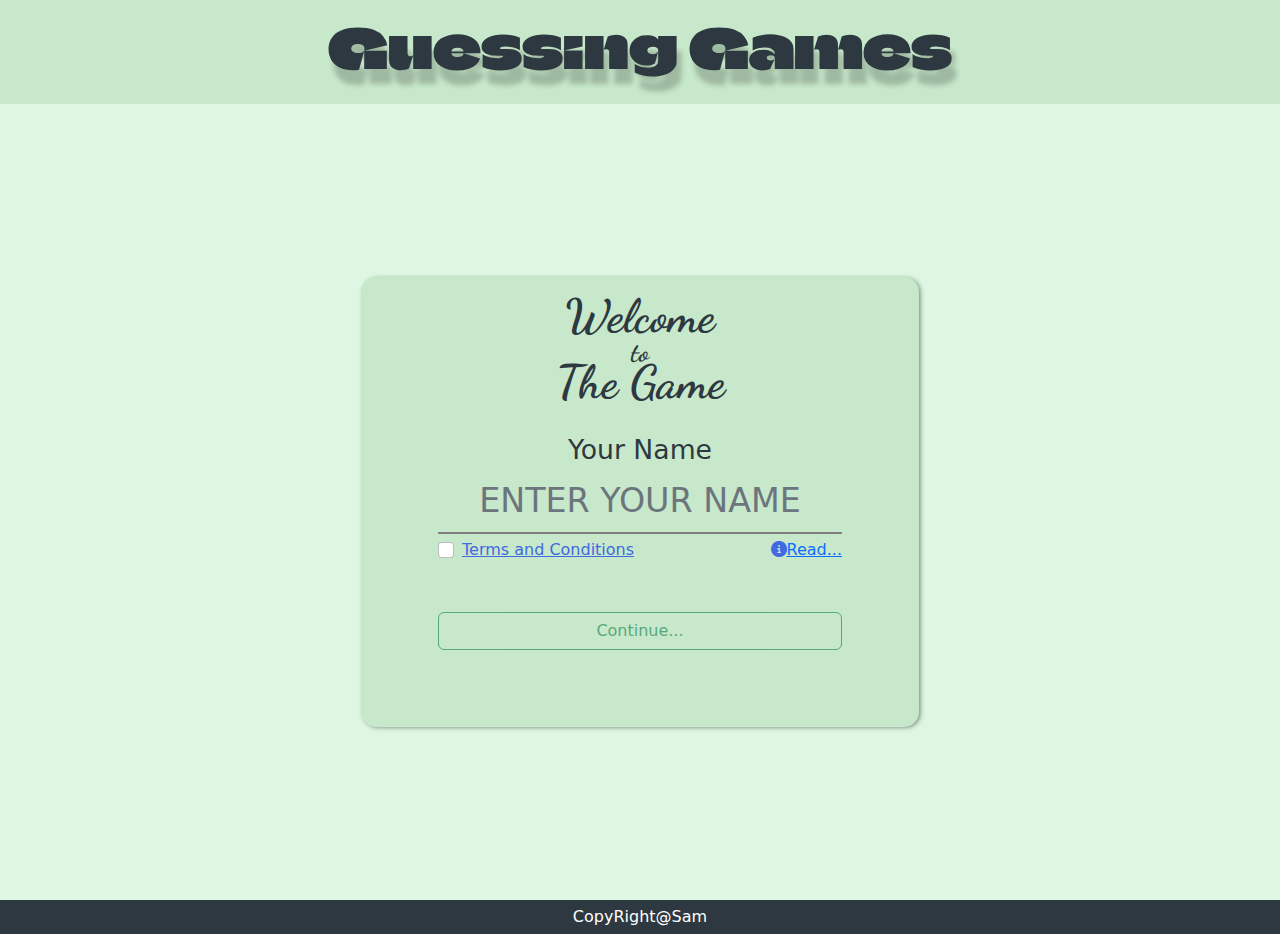
==== commit 273a2c82: "Add files via upload" ====
--- a/index.html
+++ b/index.html
@@ -152,7 +152,7 @@
                                                     </div>
                                                     <p class="m-0" id="gnb-error"><!--This Combination is not Valid. --></p>
                                                 </div>
-                                                <div class="start-cont-btn d-flex justify-content-center mt-4">
+                                                <div class="start-cont-btn d-flex justify-content-center mt-5">
                                                     <button class="btn btn-outline-success" id="start-btn">Start</button>
                                                 </div>
                                                 
--- a/css/style.css
+++ b/css/style.css
@@ -220,9 +220,13 @@
 .incdec h2{
     font-size: 25pt;
 }
+.incdec h4{
+    position: absolute;
+    top: 0;
+}
 .incdec p{
     position: absolute;
-    top: 70px;
+    top: 65px;
     font-size: 15pt;
 }
 .incdec button{
@@ -248,14 +252,22 @@
 /*  */
 .div-start-cont{
     position: absolute;
-    /* transform: translateY(-100%); */
     transform: scale(0);
     transition: all 0.3s ease-in;
 }
 .div-start-cont.active{
-    /* transform: translateY(0); */
     transform: scale(1);
     transition: all 0.3s ease-in;
+}
+.div-start-cont #stcot-bck-btn{
+    position: absolute;
+    top: 10px;
+    left: 5px;
+    width: 40px;
+    border: none;
+    border-radius: 10px;
+    background-color: var(--main-color);
+    font-size: 15pt;
 }
 .gnb-cont{
     position: relative;
@@ -385,7 +397,7 @@
     transform: translateY(-0);
     transition: all 0.3s ease-in;
 }
-.num-scr-brd .content-box .sco-brd{
+.num-scr-brd .content-box .sco-brd,.att-brd,.tm-brd{
     border-radius: 5px;
 }
 .num-scr-brd .plyagn_cont button{
@@ -410,13 +422,25 @@
 .num-scr-brd .plyagn_cont button .fa-spin-reverse{
     font-size: 25pt;
 }
+
+/* Word Container */
+.wrd-cont{
+    height: 450px;
+    position: absolute;
+    transform: scale(0);
+    transition: all 0.3s ease-in;
+}
+.wrd-cont.active{
+    transform: scale(1);
+    transition: all 0.3s ease-in;
+}
+
 /* Footer */
 footer{
-    height: 40px;
     background-color: var(--font-color);
 }
 footer p{
-    padding-top: 5px;
+    margin: 5px;
 }
 footer p,span{
     color: white;
@@ -492,6 +516,9 @@
     #section2{
         padding: 25px 25px;
     }
+    .welcome-page h2{
+        font-size: 30pt;
+    }
     .welcome-page form input#user-name-inp{
         font-size: 20pt;
     }
@@ -545,6 +572,9 @@
         height: 145px;
         font-size: 22pt;
     }
+    .start-cont-btn{
+        margin-top: 20px !important;
+    }
     .opt-cont h2{
         font-size: 20pt;
     }
@@ -564,4 +594,7 @@
     #main-header h1{
         font-size: 20pt;
     }
+    .start-cont-btn{
+        margin-top: -12px !important;
+    }
 }